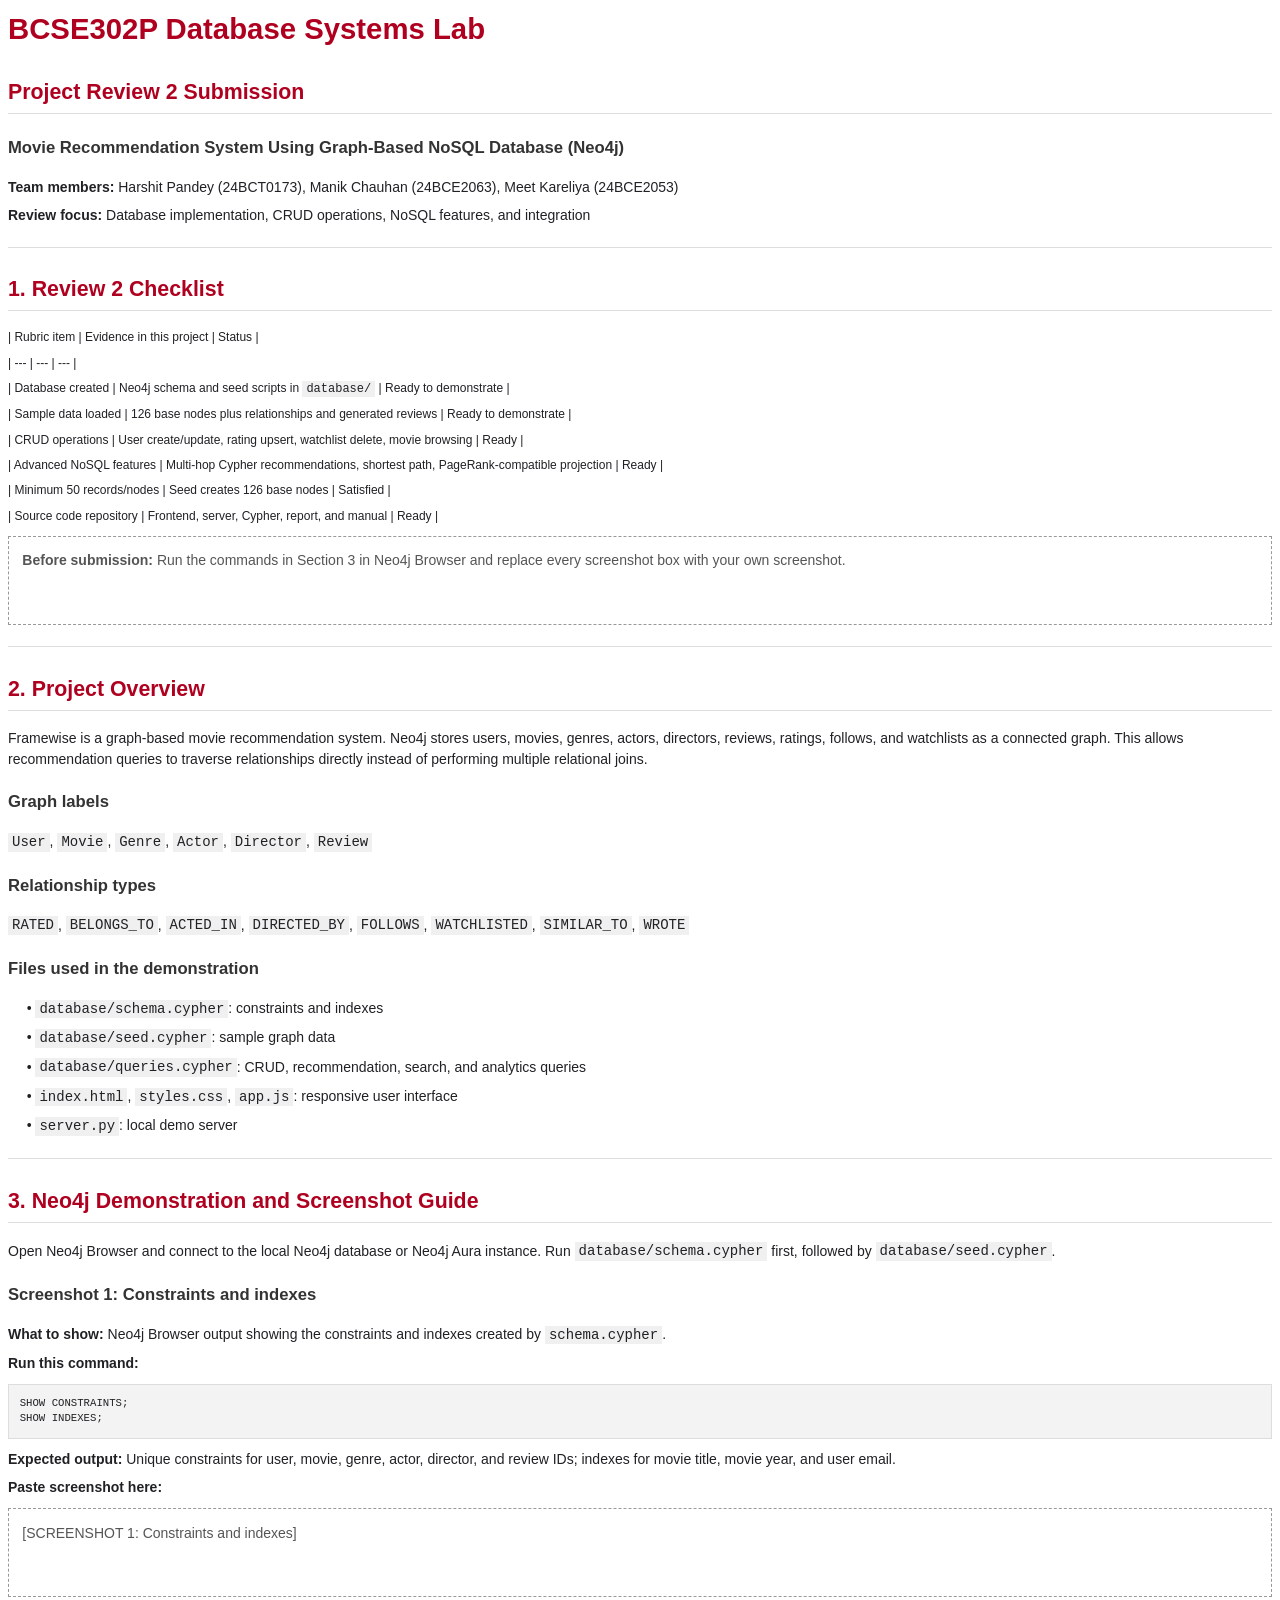
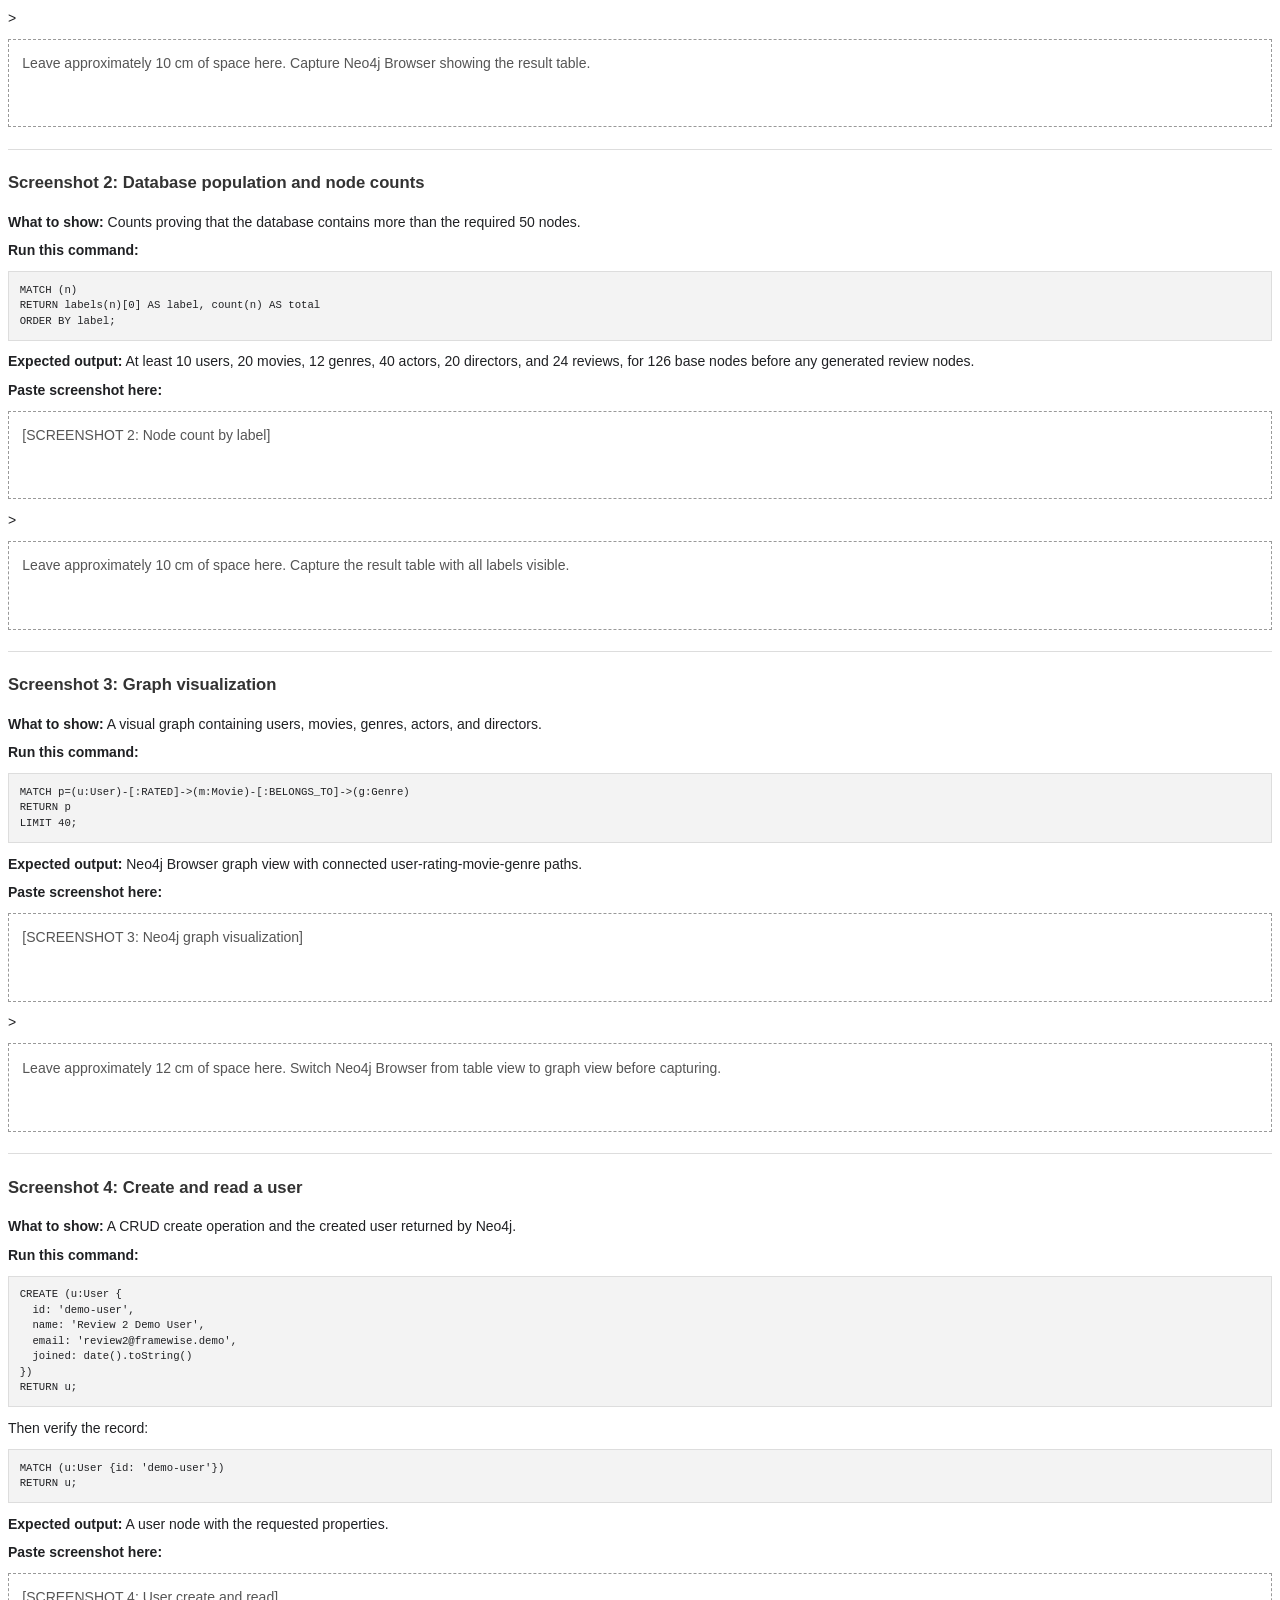
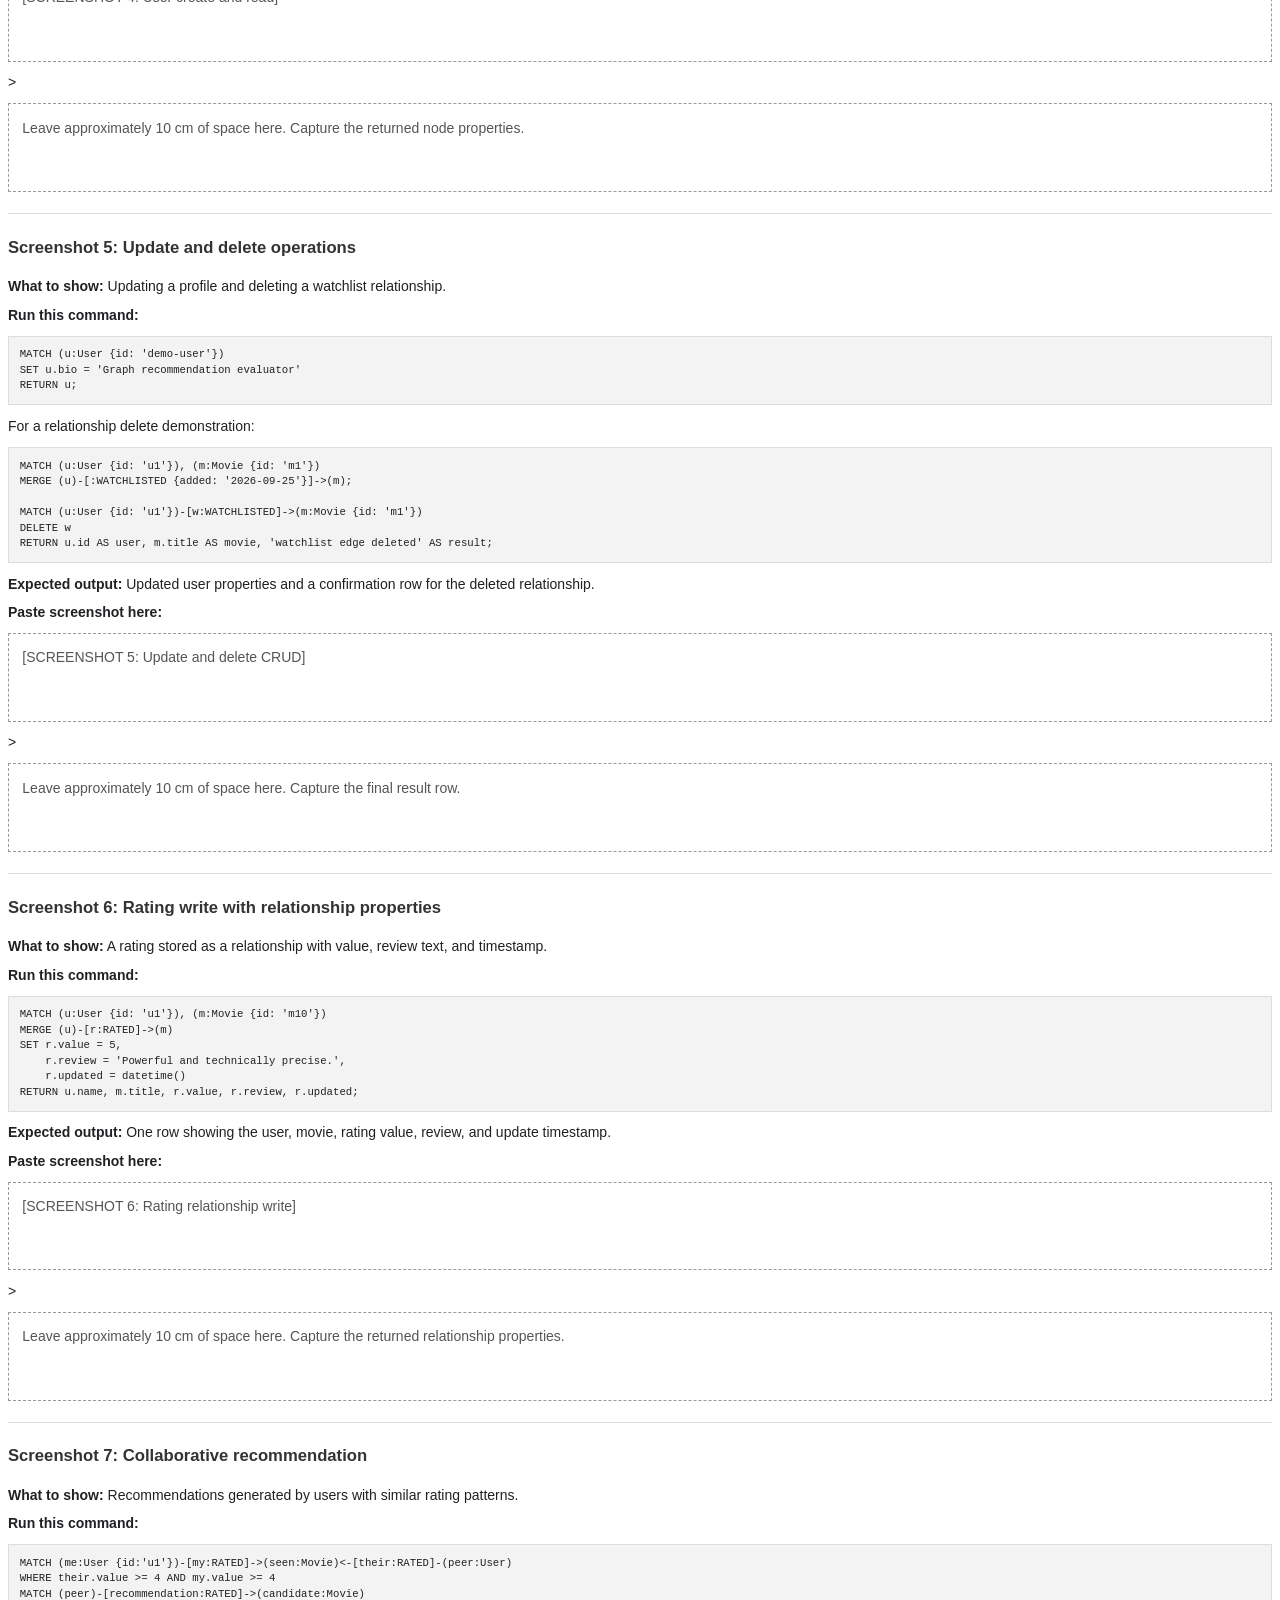
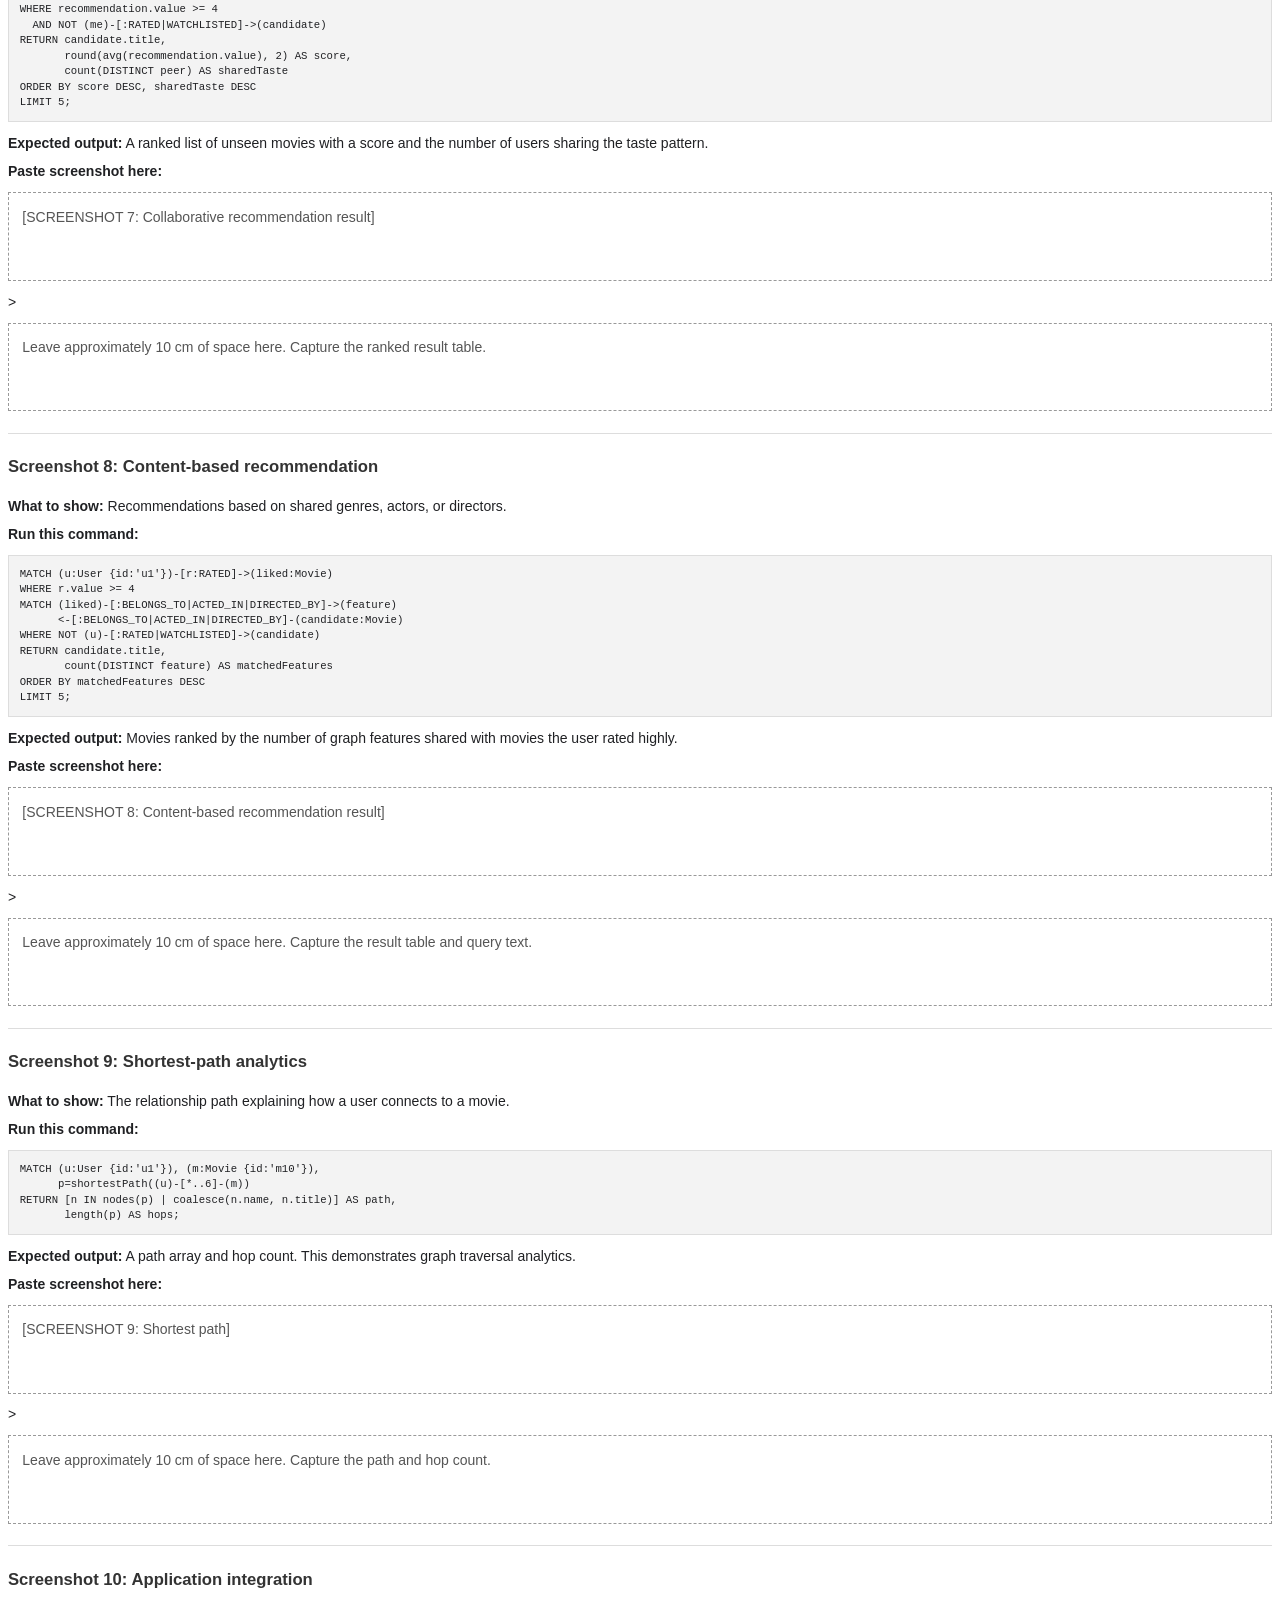
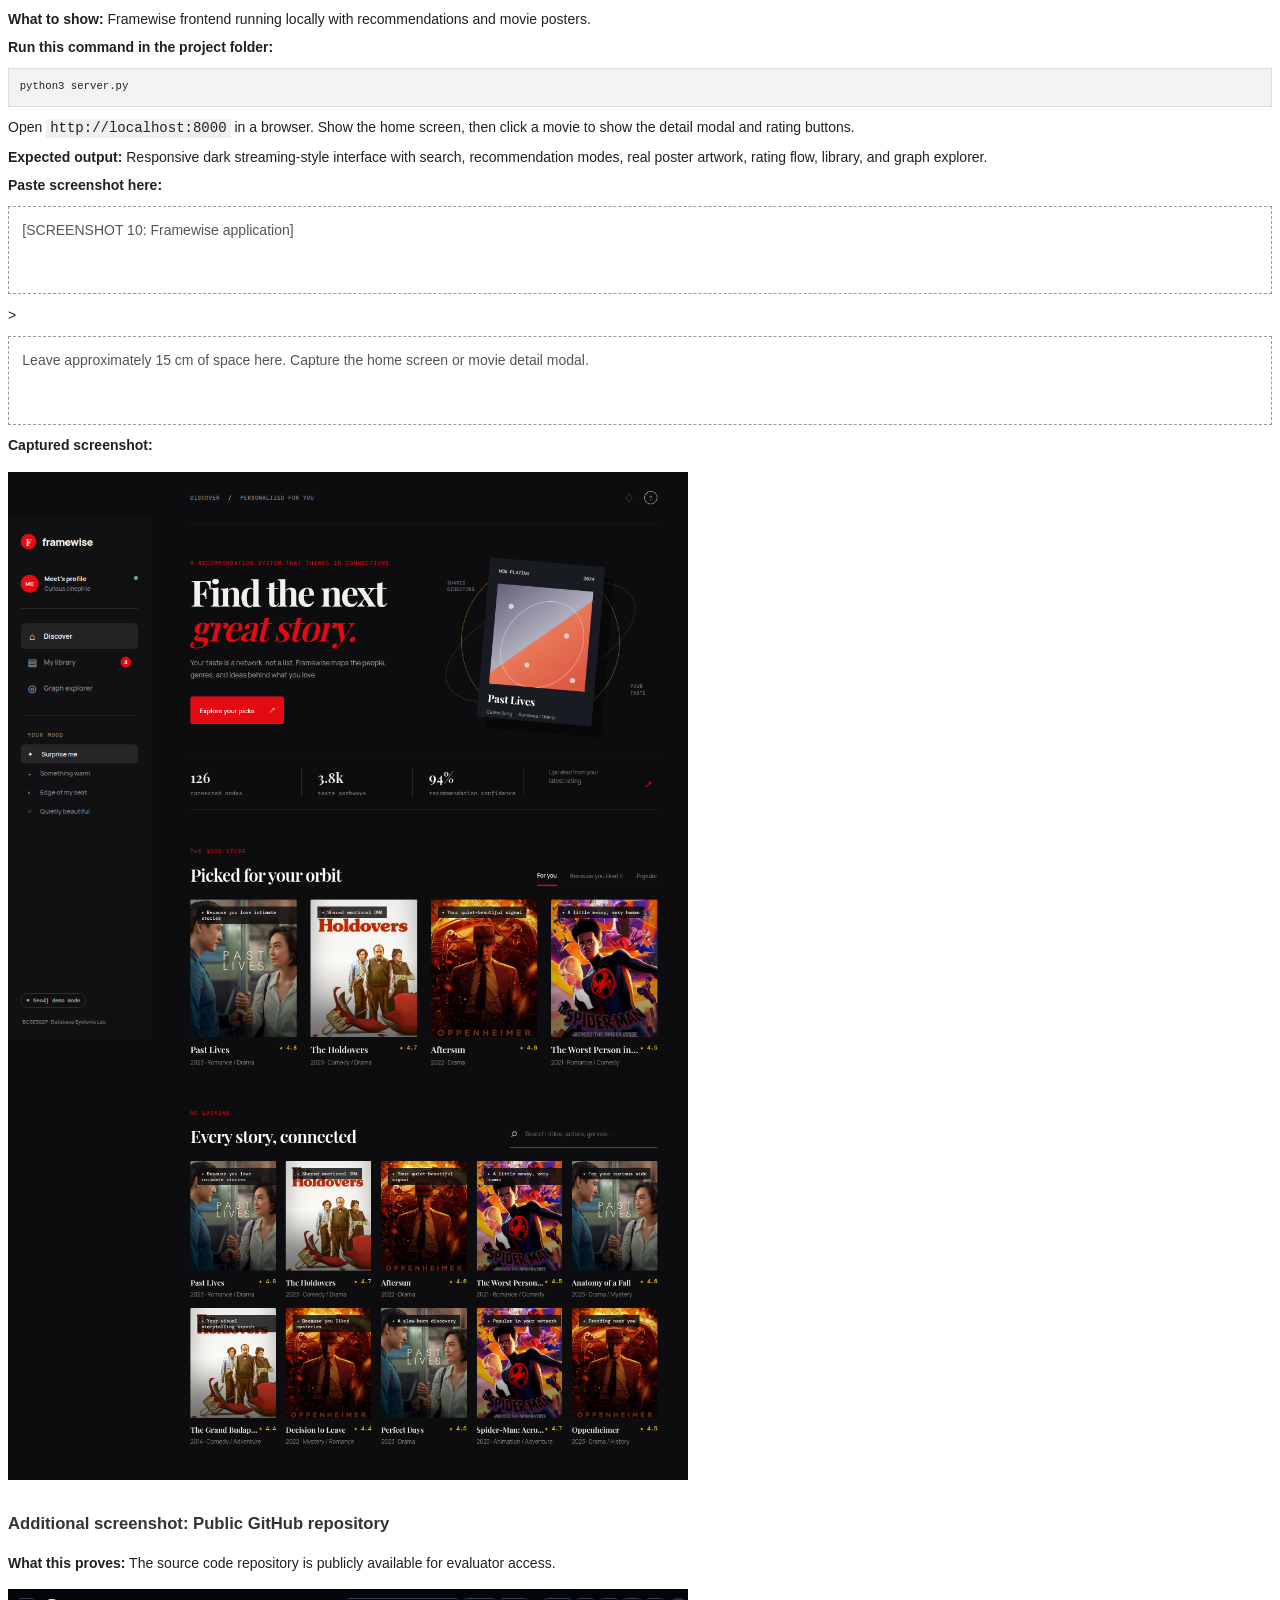
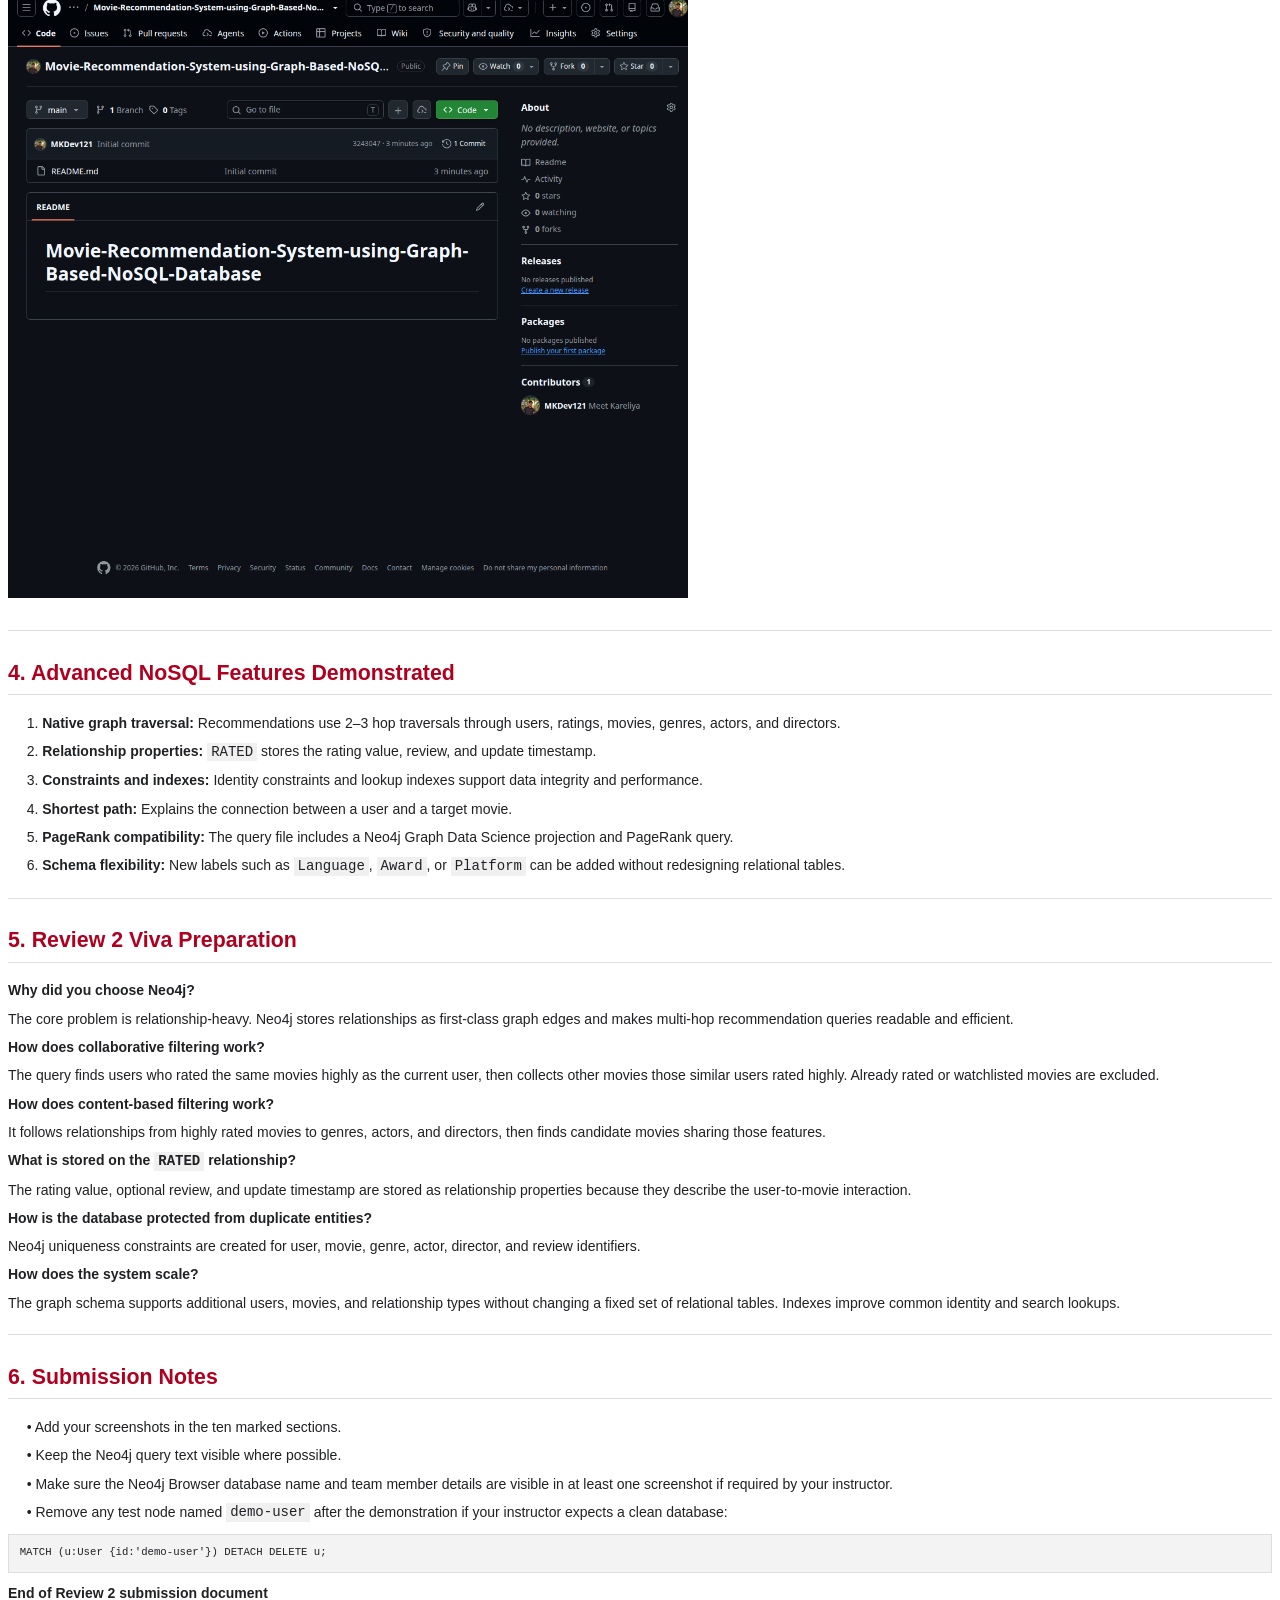
==== REVIEW2_SUBMISSION.html @ df7473f6 "Embed application and GitHub evidence screenshots in Review 2 document" ====
<!doctype html><html><head><meta charset="utf-8"><title>Framewise Review 2 Submission</title>
<style>
@page { size: A4; margin: 18mm; } body { font-family: Arial, sans-serif; color:#202124; font-size:10.5pt; line-height:1.45; } h1 { color:#b00020; font-size:22pt; margin:0 0 8pt; } h2 { color:#b00020; font-size:16pt; border-bottom:1px solid #ddd; padding-bottom:4pt; margin-top:20pt; } h3 { color:#333; font-size:12.5pt; margin-top:16pt; } p { margin:6pt 0; } code, pre { font-family: 'Courier New', monospace; } code { background:#f0f0f0; padding:1pt 3pt; } pre { background:#f3f3f3; border:1px solid #ddd; padding:8pt; white-space:pre-wrap; font-size:8pt; } .placeholder { border:1px dashed #999; min-height:45pt; padding:10pt; margin:8pt 0; color:#555; } .evidence-image { margin:12pt 0 20pt; page-break-inside:avoid; } .evidence-image img { max-width:100%; height:auto; } .bullet { margin-left:14pt; } .table-line { font-family:Arial; font-size:9pt; } hr { border:0; border-top:1px solid #ddd; margin:16pt 0; } strong { font-weight:700; }
</style></head><body><h1>BCSE302P Database Systems Lab</h1><h2>Project Review 2 Submission</h2><h3>Movie Recommendation System Using Graph-Based NoSQL Database (Neo4j)</h3><p><strong>Team members:</strong> Harshit Pandey (24BCT0173), Manik Chauhan (24BCE2063), Meet Kareliya (24BCE2053)</p><p><strong>Review focus:</strong> Database implementation, CRUD operations, NoSQL features, and integration</p><hr><h2>1. Review 2 Checklist</h2><p class="table-line">  |   Rubric item   |   Evidence in this project   |   Status   |  </p><p class="table-line">  |  ---  |  ---  |  ---  |  </p><p class="table-line">  |   Database created   |   Neo4j schema and seed scripts in <code>database/</code>   |   Ready to demonstrate   |  </p><p class="table-line">  |   Sample data loaded   |   126 base nodes plus relationships and generated reviews   |   Ready to demonstrate   |  </p><p class="table-line">  |   CRUD operations   |   User create/update, rating upsert, watchlist delete, movie browsing   |   Ready   |  </p><p class="table-line">  |   Advanced NoSQL features   |   Multi-hop Cypher recommendations, shortest path, PageRank-compatible projection   |   Ready   |  </p><p class="table-line">  |   Minimum 50 records/nodes   |   Seed creates 126 base nodes   |   Satisfied   |  </p><p class="table-line">  |   Source code repository   |   Frontend, server, Cypher, report, and manual   |   Ready   |  </p><div class="placeholder"><strong>Before submission:</strong> Run the commands in Section 3 in Neo4j Browser and replace every screenshot box with your own screenshot.</div><hr><h2>2. Project Overview</h2><p>Framewise is a graph-based movie recommendation system. Neo4j stores users, movies, genres, actors, directors, reviews, ratings, follows, and watchlists as a connected graph. This allows recommendation queries to traverse relationships directly instead of performing multiple relational joins.</p><h3>Graph labels</h3><p><code>User</code>, <code>Movie</code>, <code>Genre</code>, <code>Actor</code>, <code>Director</code>, <code>Review</code></p><h3>Relationship types</h3><p><code>RATED</code>, <code>BELONGS_TO</code>, <code>ACTED_IN</code>, <code>DIRECTED_BY</code>, <code>FOLLOWS</code>, <code>WATCHLISTED</code>, <code>SIMILAR_TO</code>, <code>WROTE</code></p><h3>Files used in the demonstration</h3><p class="bullet">&#8226; <code>database/schema.cypher</code>: constraints and indexes</p><p class="bullet">&#8226; <code>database/seed.cypher</code>: sample graph data</p><p class="bullet">&#8226; <code>database/queries.cypher</code>: CRUD, recommendation, search, and analytics queries</p><p class="bullet">&#8226; <code>index.html</code>, <code>styles.css</code>, <code>app.js</code>: responsive user interface</p><p class="bullet">&#8226; <code>server.py</code>: local demo server</p><hr><h2>3. Neo4j Demonstration and Screenshot Guide</h2><p>Open Neo4j Browser and connect to the local Neo4j database or Neo4j Aura instance. Run <code>database/schema.cypher</code> first, followed by <code>database/seed.cypher</code>.</p><h3>Screenshot 1: Constraints and indexes</h3><p><strong>What to show:</strong> Neo4j Browser output showing the constraints and indexes created by <code>schema.cypher</code>.</p><p><strong>Run this command:</strong></p><pre>SHOW CONSTRAINTS;
SHOW INDEXES;
</pre><p><strong>Expected output:</strong> Unique constraints for user, movie, genre, actor, director, and review IDs; indexes for movie title, movie year, and user email.</p><p><strong>Paste screenshot here:</strong></p><div class="placeholder">[SCREENSHOT 1: Constraints and indexes]</div><p>></p><div class="placeholder">Leave approximately 10 cm of space here. Capture Neo4j Browser showing the result table.</div><hr><h3>Screenshot 2: Database population and node counts</h3><p><strong>What to show:</strong> Counts proving that the database contains more than the required 50 nodes.</p><p><strong>Run this command:</strong></p><pre>MATCH (n)
RETURN labels(n)[0] AS label, count(n) AS total
ORDER BY label;
</pre><p><strong>Expected output:</strong> At least 10 users, 20 movies, 12 genres, 40 actors, 20 directors, and 24 reviews, for 126 base nodes before any generated review nodes.</p><p><strong>Paste screenshot here:</strong></p><div class="placeholder">[SCREENSHOT 2: Node count by label]</div><p>></p><div class="placeholder">Leave approximately 10 cm of space here. Capture the result table with all labels visible.</div><hr><h3>Screenshot 3: Graph visualization</h3><p><strong>What to show:</strong> A visual graph containing users, movies, genres, actors, and directors.</p><p><strong>Run this command:</strong></p><pre>MATCH p=(u:User)-[:RATED]-&gt;(m:Movie)-[:BELONGS_TO]-&gt;(g:Genre)
RETURN p
LIMIT 40;
</pre><p><strong>Expected output:</strong> Neo4j Browser graph view with connected user-rating-movie-genre paths.</p><p><strong>Paste screenshot here:</strong></p><div class="placeholder">[SCREENSHOT 3: Neo4j graph visualization]</div><p>></p><div class="placeholder">Leave approximately 12 cm of space here. Switch Neo4j Browser from table view to graph view before capturing.</div><hr><h3>Screenshot 4: Create and read a user</h3><p><strong>What to show:</strong> A CRUD create operation and the created user returned by Neo4j.</p><p><strong>Run this command:</strong></p><pre>CREATE (u:User {
  id: &#x27;demo-user&#x27;,
  name: &#x27;Review 2 Demo User&#x27;,
  email: &#x27;review2@framewise.demo&#x27;,
  joined: date().toString()
})
RETURN u;
</pre><p>Then verify the record:</p><pre>MATCH (u:User {id: &#x27;demo-user&#x27;})
RETURN u;
</pre><p><strong>Expected output:</strong> A user node with the requested properties.</p><p><strong>Paste screenshot here:</strong></p><div class="placeholder">[SCREENSHOT 4: User create and read]</div><p>></p><div class="placeholder">Leave approximately 10 cm of space here. Capture the returned node properties.</div><hr><h3>Screenshot 5: Update and delete operations</h3><p><strong>What to show:</strong> Updating a profile and deleting a watchlist relationship.</p><p><strong>Run this command:</strong></p><pre>MATCH (u:User {id: &#x27;demo-user&#x27;})
SET u.bio = &#x27;Graph recommendation evaluator&#x27;
RETURN u;
</pre><p>For a relationship delete demonstration:</p><pre>MATCH (u:User {id: &#x27;u1&#x27;}), (m:Movie {id: &#x27;m1&#x27;})
MERGE (u)-[:WATCHLISTED {added: &#x27;2026-09-25&#x27;}]-&gt;(m);

MATCH (u:User {id: &#x27;u1&#x27;})-[w:WATCHLISTED]-&gt;(m:Movie {id: &#x27;m1&#x27;})
DELETE w
RETURN u.id AS user, m.title AS movie, &#x27;watchlist edge deleted&#x27; AS result;
</pre><p><strong>Expected output:</strong> Updated user properties and a confirmation row for the deleted relationship.</p><p><strong>Paste screenshot here:</strong></p><div class="placeholder">[SCREENSHOT 5: Update and delete CRUD]</div><p>></p><div class="placeholder">Leave approximately 10 cm of space here. Capture the final result row.</div><hr><h3>Screenshot 6: Rating write with relationship properties</h3><p><strong>What to show:</strong> A rating stored as a relationship with value, review text, and timestamp.</p><p><strong>Run this command:</strong></p><pre>MATCH (u:User {id: &#x27;u1&#x27;}), (m:Movie {id: &#x27;m10&#x27;})
MERGE (u)-[r:RATED]-&gt;(m)
SET r.value = 5,
    r.review = &#x27;Powerful and technically precise.&#x27;,
    r.updated = datetime()
RETURN u.name, m.title, r.value, r.review, r.updated;
</pre><p><strong>Expected output:</strong> One row showing the user, movie, rating value, review, and update timestamp.</p><p><strong>Paste screenshot here:</strong></p><div class="placeholder">[SCREENSHOT 6: Rating relationship write]</div><p>></p><div class="placeholder">Leave approximately 10 cm of space here. Capture the returned relationship properties.</div><hr><h3>Screenshot 7: Collaborative recommendation</h3><p><strong>What to show:</strong> Recommendations generated by users with similar rating patterns.</p><p><strong>Run this command:</strong></p><pre>MATCH (me:User {id:&#x27;u1&#x27;})-[my:RATED]-&gt;(seen:Movie)&lt;-[their:RATED]-(peer:User)
WHERE their.value &gt;= 4 AND my.value &gt;= 4
MATCH (peer)-[recommendation:RATED]-&gt;(candidate:Movie)
WHERE recommendation.value &gt;= 4
  AND NOT (me)-[:RATED|WATCHLISTED]-&gt;(candidate)
RETURN candidate.title,
       round(avg(recommendation.value), 2) AS score,
       count(DISTINCT peer) AS sharedTaste
ORDER BY score DESC, sharedTaste DESC
LIMIT 5;
</pre><p><strong>Expected output:</strong> A ranked list of unseen movies with a score and the number of users sharing the taste pattern.</p><p><strong>Paste screenshot here:</strong></p><div class="placeholder">[SCREENSHOT 7: Collaborative recommendation result]</div><p>></p><div class="placeholder">Leave approximately 10 cm of space here. Capture the ranked result table.</div><hr><h3>Screenshot 8: Content-based recommendation</h3><p><strong>What to show:</strong> Recommendations based on shared genres, actors, or directors.</p><p><strong>Run this command:</strong></p><pre>MATCH (u:User {id:&#x27;u1&#x27;})-[r:RATED]-&gt;(liked:Movie)
WHERE r.value &gt;= 4
MATCH (liked)-[:BELONGS_TO|ACTED_IN|DIRECTED_BY]-&gt;(feature)
      &lt;-[:BELONGS_TO|ACTED_IN|DIRECTED_BY]-(candidate:Movie)
WHERE NOT (u)-[:RATED|WATCHLISTED]-&gt;(candidate)
RETURN candidate.title,
       count(DISTINCT feature) AS matchedFeatures
ORDER BY matchedFeatures DESC
LIMIT 5;
</pre><p><strong>Expected output:</strong> Movies ranked by the number of graph features shared with movies the user rated highly.</p><p><strong>Paste screenshot here:</strong></p><div class="placeholder">[SCREENSHOT 8: Content-based recommendation result]</div><p>></p><div class="placeholder">Leave approximately 10 cm of space here. Capture the result table and query text.</div><hr><h3>Screenshot 9: Shortest-path analytics</h3><p><strong>What to show:</strong> The relationship path explaining how a user connects to a movie.</p><p><strong>Run this command:</strong></p><pre>MATCH (u:User {id:&#x27;u1&#x27;}), (m:Movie {id:&#x27;m10&#x27;}),
      p=shortestPath((u)-[*..6]-(m))
RETURN [n IN nodes(p) | coalesce(n.name, n.title)] AS path,
       length(p) AS hops;
</pre><p><strong>Expected output:</strong> A path array and hop count. This demonstrates graph traversal analytics.</p><p><strong>Paste screenshot here:</strong></p><div class="placeholder">[SCREENSHOT 9: Shortest path]</div><p>></p><div class="placeholder">Leave approximately 10 cm of space here. Capture the path and hop count.</div><hr><h3>Screenshot 10: Application integration</h3><p><strong>What to show:</strong> Framewise frontend running locally with recommendations and movie posters.</p><p><strong>Run this command in the project folder:</strong></p><pre>python3 server.py
</pre><p>Open <code>http://localhost:8000</code> in a browser. Show the home screen, then click a movie to show the detail modal and rating buttons.</p><p><strong>Expected output:</strong> Responsive dark streaming-style interface with search, recommendation modes, real poster artwork, rating flow, library, and graph explorer.</p><p><strong>Paste screenshot here:</strong></p><div class="placeholder">[SCREENSHOT 10: Framewise application]</div><p>></p><div class="placeholder">Leave approximately 15 cm of space here. Capture the home screen or movie detail modal.</div><p><strong>Captured screenshot:</strong></p><div class="evidence-image"><img src="[data-uri]" width="680" alt="Framewise application home screen"></div><h3>Additional screenshot: Public GitHub repository</h3><p><strong>What this proves:</strong> The source code repository is publicly available for evaluator access.</p><div class="evidence-image"><img src="[data-uri]" width="680" alt="Public GitHub repository"></div><hr><h2>4. Advanced NoSQL Features Demonstrated</h2><p class="bullet">1. <strong>Native graph traversal:</strong> Recommendations use 2–3 hop traversals through users, ratings, movies, genres, actors, and directors.</p><p class="bullet">2. <strong>Relationship properties:</strong> <code>RATED</code> stores the rating value, review, and update timestamp.</p><p class="bullet">3. <strong>Constraints and indexes:</strong> Identity constraints and lookup indexes support data integrity and performance.</p><p class="bullet">4. <strong>Shortest path:</strong> Explains the connection between a user and a target movie.</p><p class="bullet">5. <strong>PageRank compatibility:</strong> The query file includes a Neo4j Graph Data Science projection and PageRank query.</p><p class="bullet">6. <strong>Schema flexibility:</strong> New labels such as <code>Language</code>, <code>Award</code>, or <code>Platform</code> can be added without redesigning relational tables.</p><hr><h2>5. Review 2 Viva Preparation</h2><p><strong>Why did you choose Neo4j?</strong></p><p>The core problem is relationship-heavy. Neo4j stores relationships as first-class graph edges and makes multi-hop recommendation queries readable and efficient.</p><p><strong>How does collaborative filtering work?</strong></p><p>The query finds users who rated the same movies highly as the current user, then collects other movies those similar users rated highly. Already rated or watchlisted movies are excluded.</p><p><strong>How does content-based filtering work?</strong></p><p>It follows relationships from highly rated movies to genres, actors, and directors, then finds candidate movies sharing those features.</p><p><strong>What is stored on the <code>RATED</code> relationship?</strong></p><p>The rating value, optional review, and update timestamp are stored as relationship properties because they describe the user-to-movie interaction.</p><p><strong>How is the database protected from duplicate entities?</strong></p><p>Neo4j uniqueness constraints are created for user, movie, genre, actor, director, and review identifiers.</p><p><strong>How does the system scale?</strong></p><p>The graph schema supports additional users, movies, and relationship types without changing a fixed set of relational tables. Indexes improve common identity and search lookups.</p><hr><h2>6. Submission Notes</h2><p class="bullet">&#8226; Add your screenshots in the ten marked sections.</p><p class="bullet">&#8226; Keep the Neo4j query text visible where possible.</p><p class="bullet">&#8226; Make sure the Neo4j Browser database name and team member details are visible in at least one screenshot if required by your instructor.</p><p class="bullet">&#8226; Remove any test node named <code>demo-user</code> after the demonstration if your instructor expects a clean database:</p><pre>MATCH (u:User {id:&#x27;demo-user&#x27;}) DETACH DELETE u;
</pre><p><strong>End of Review 2 submission document</strong></p></body></html>
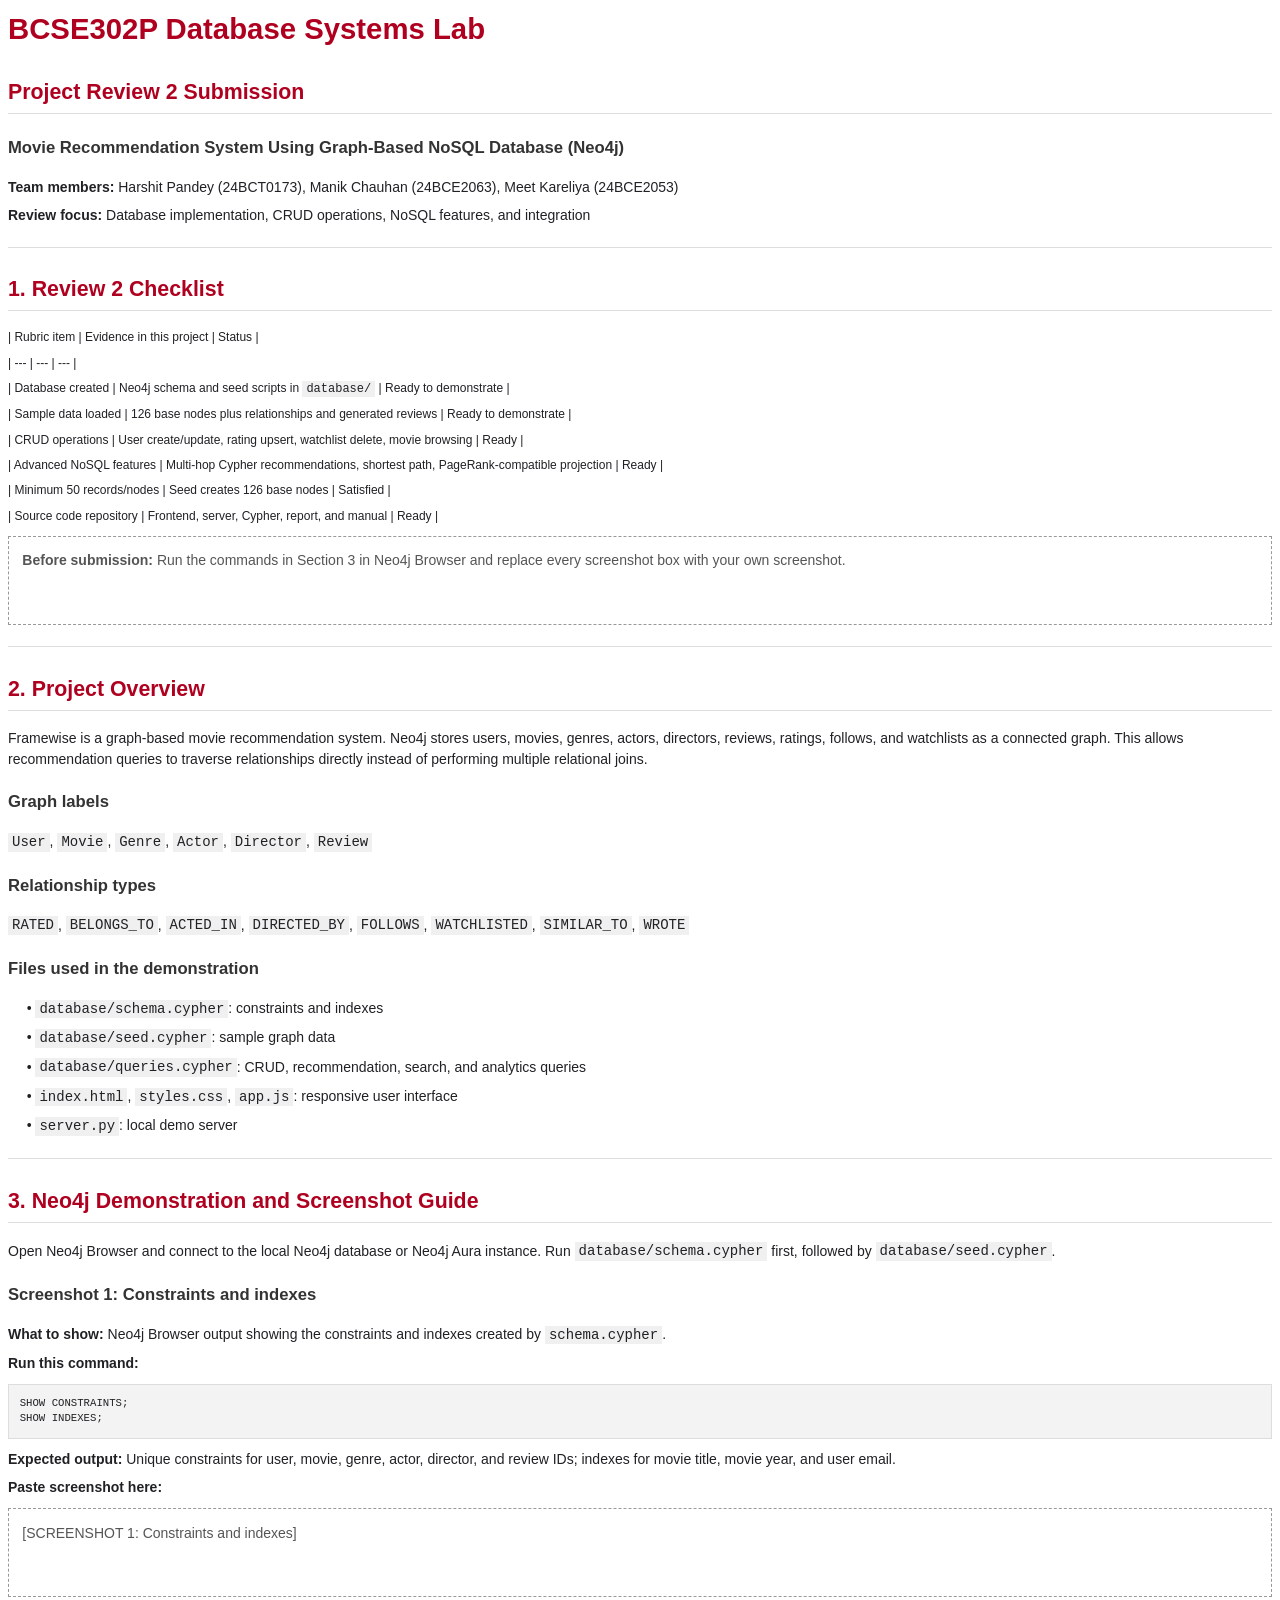
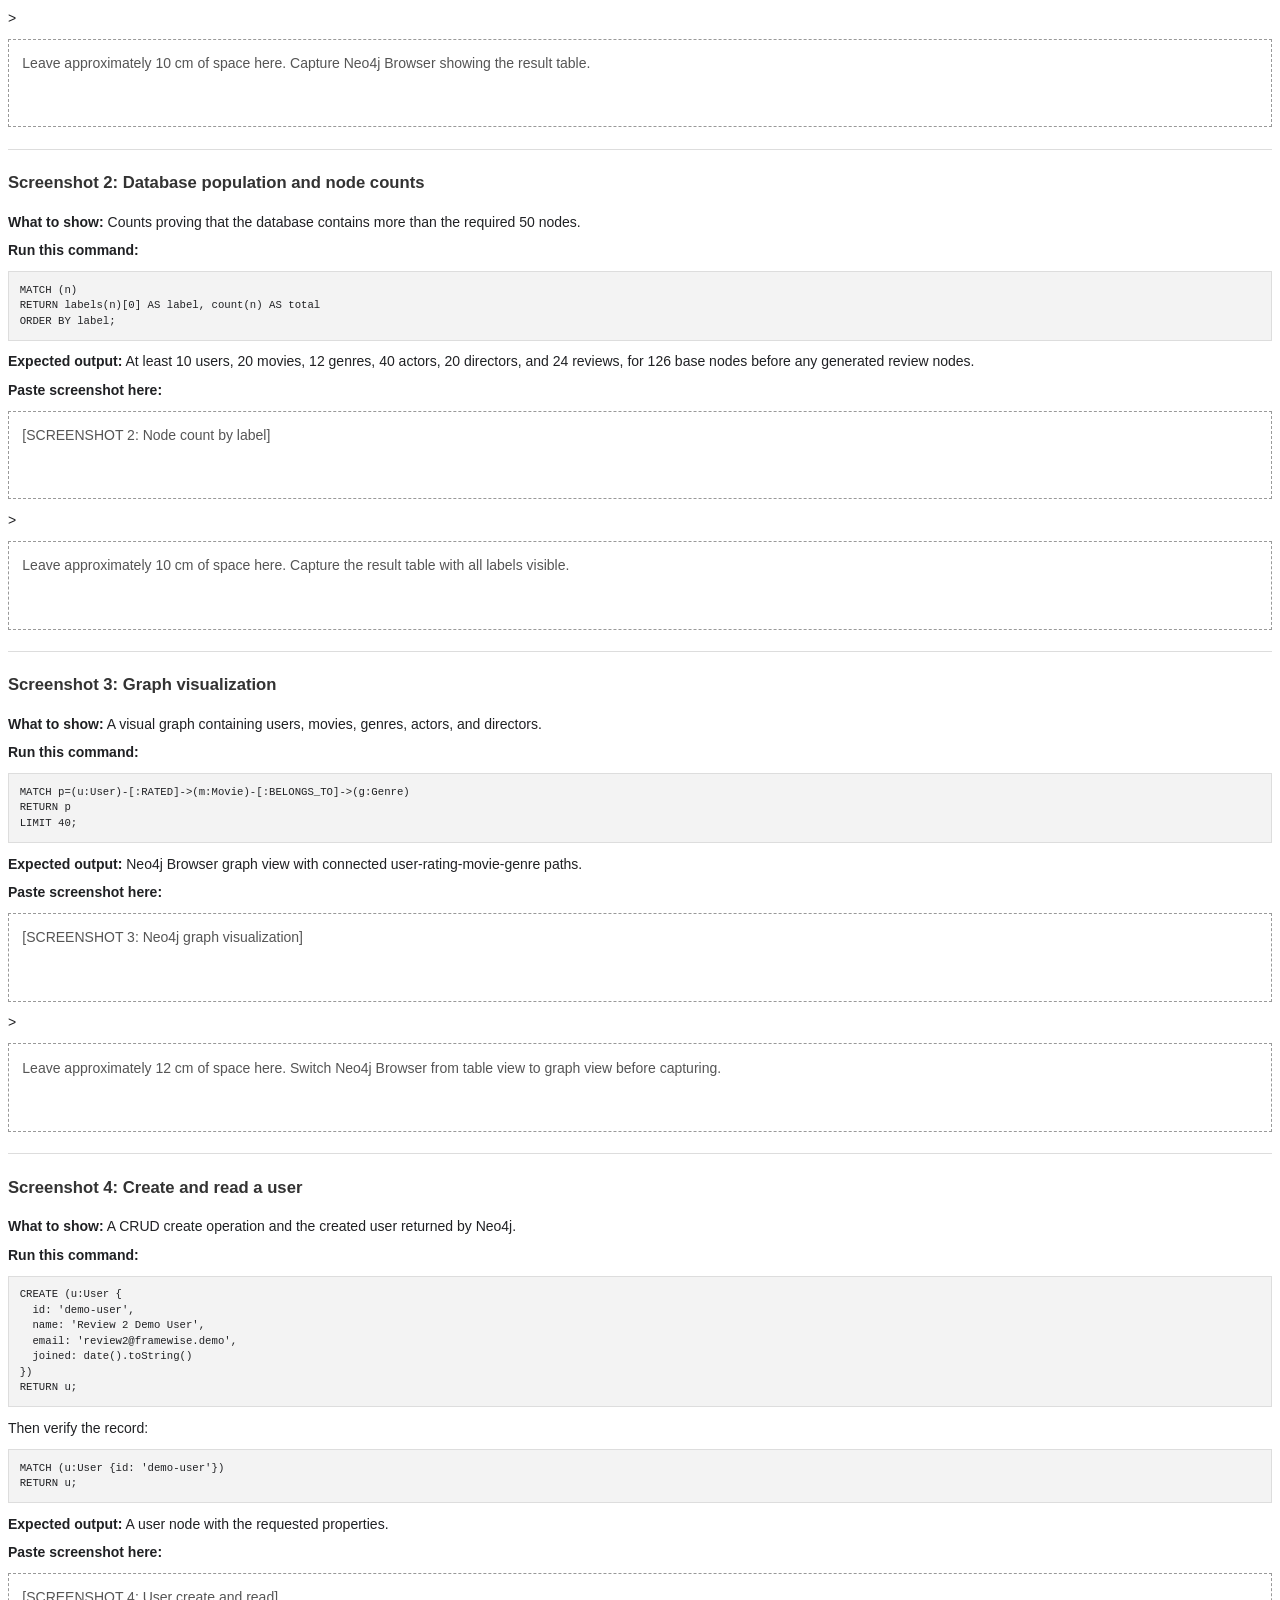
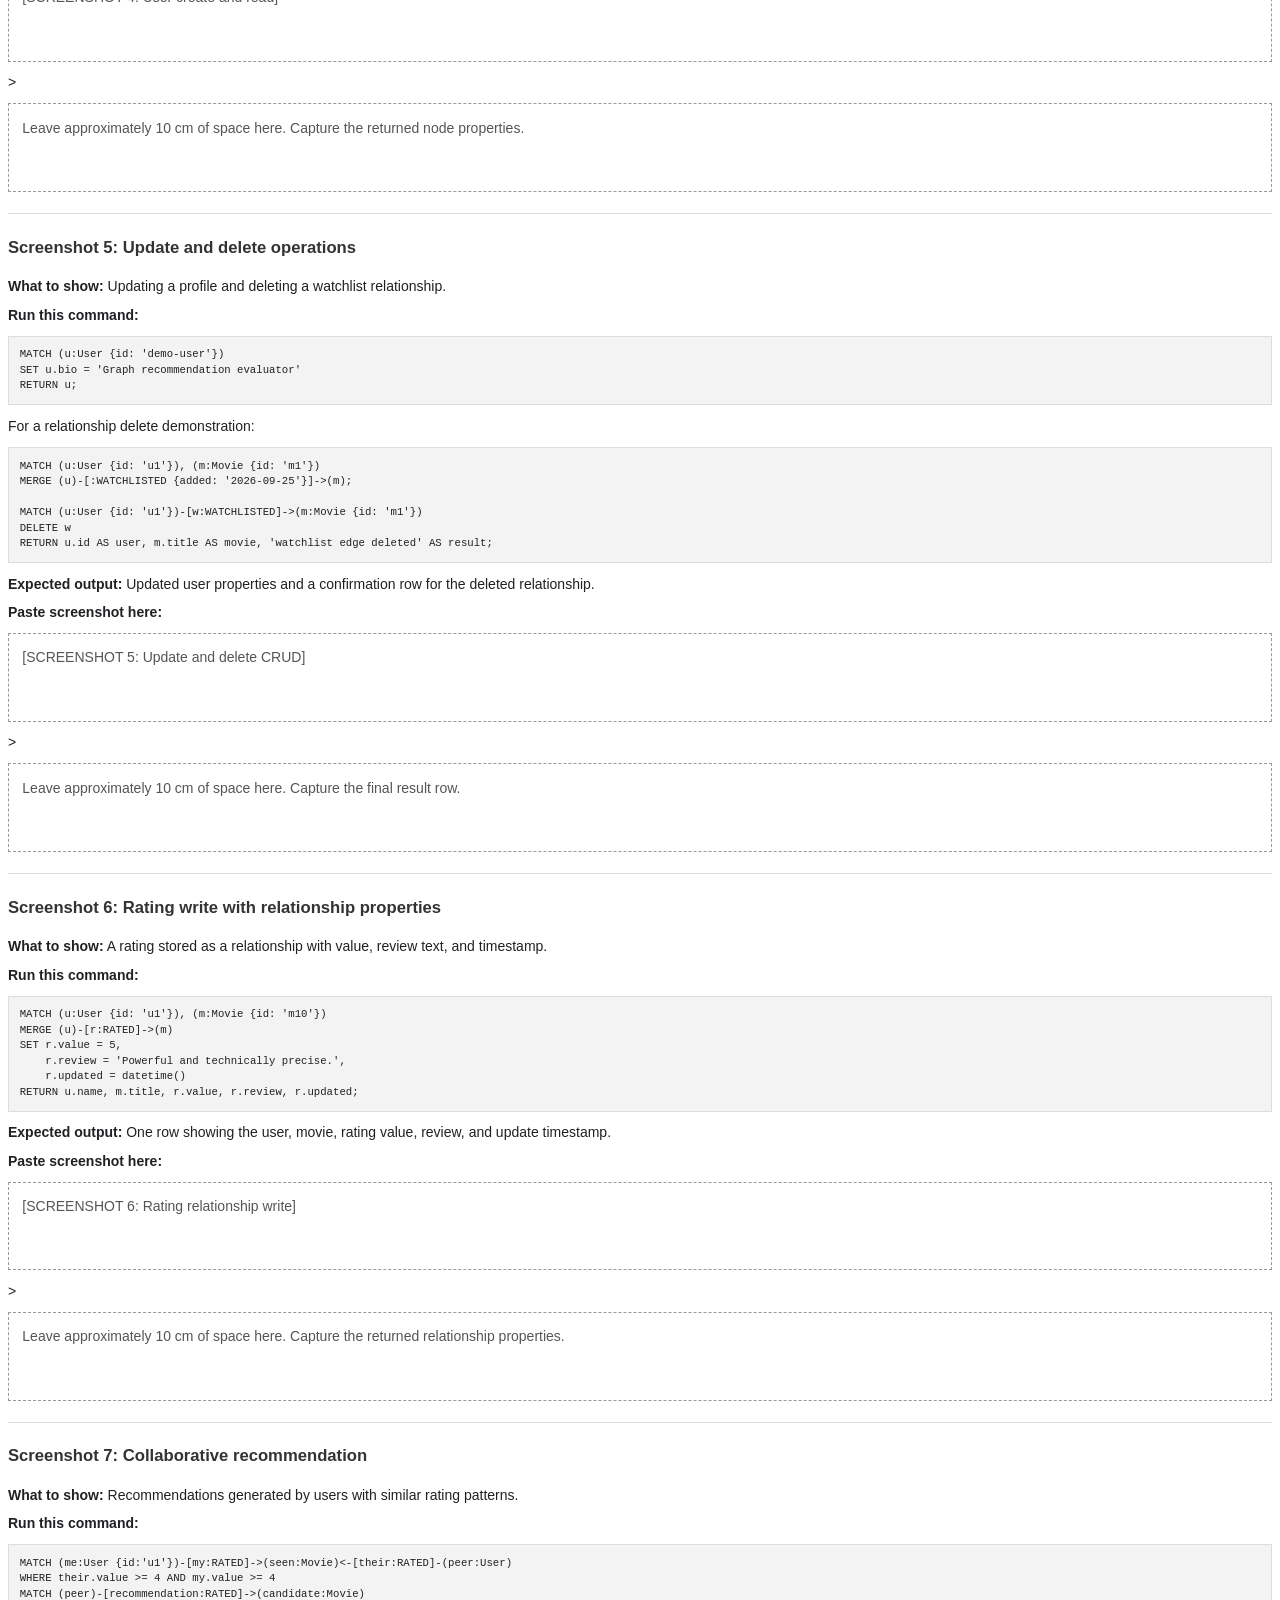
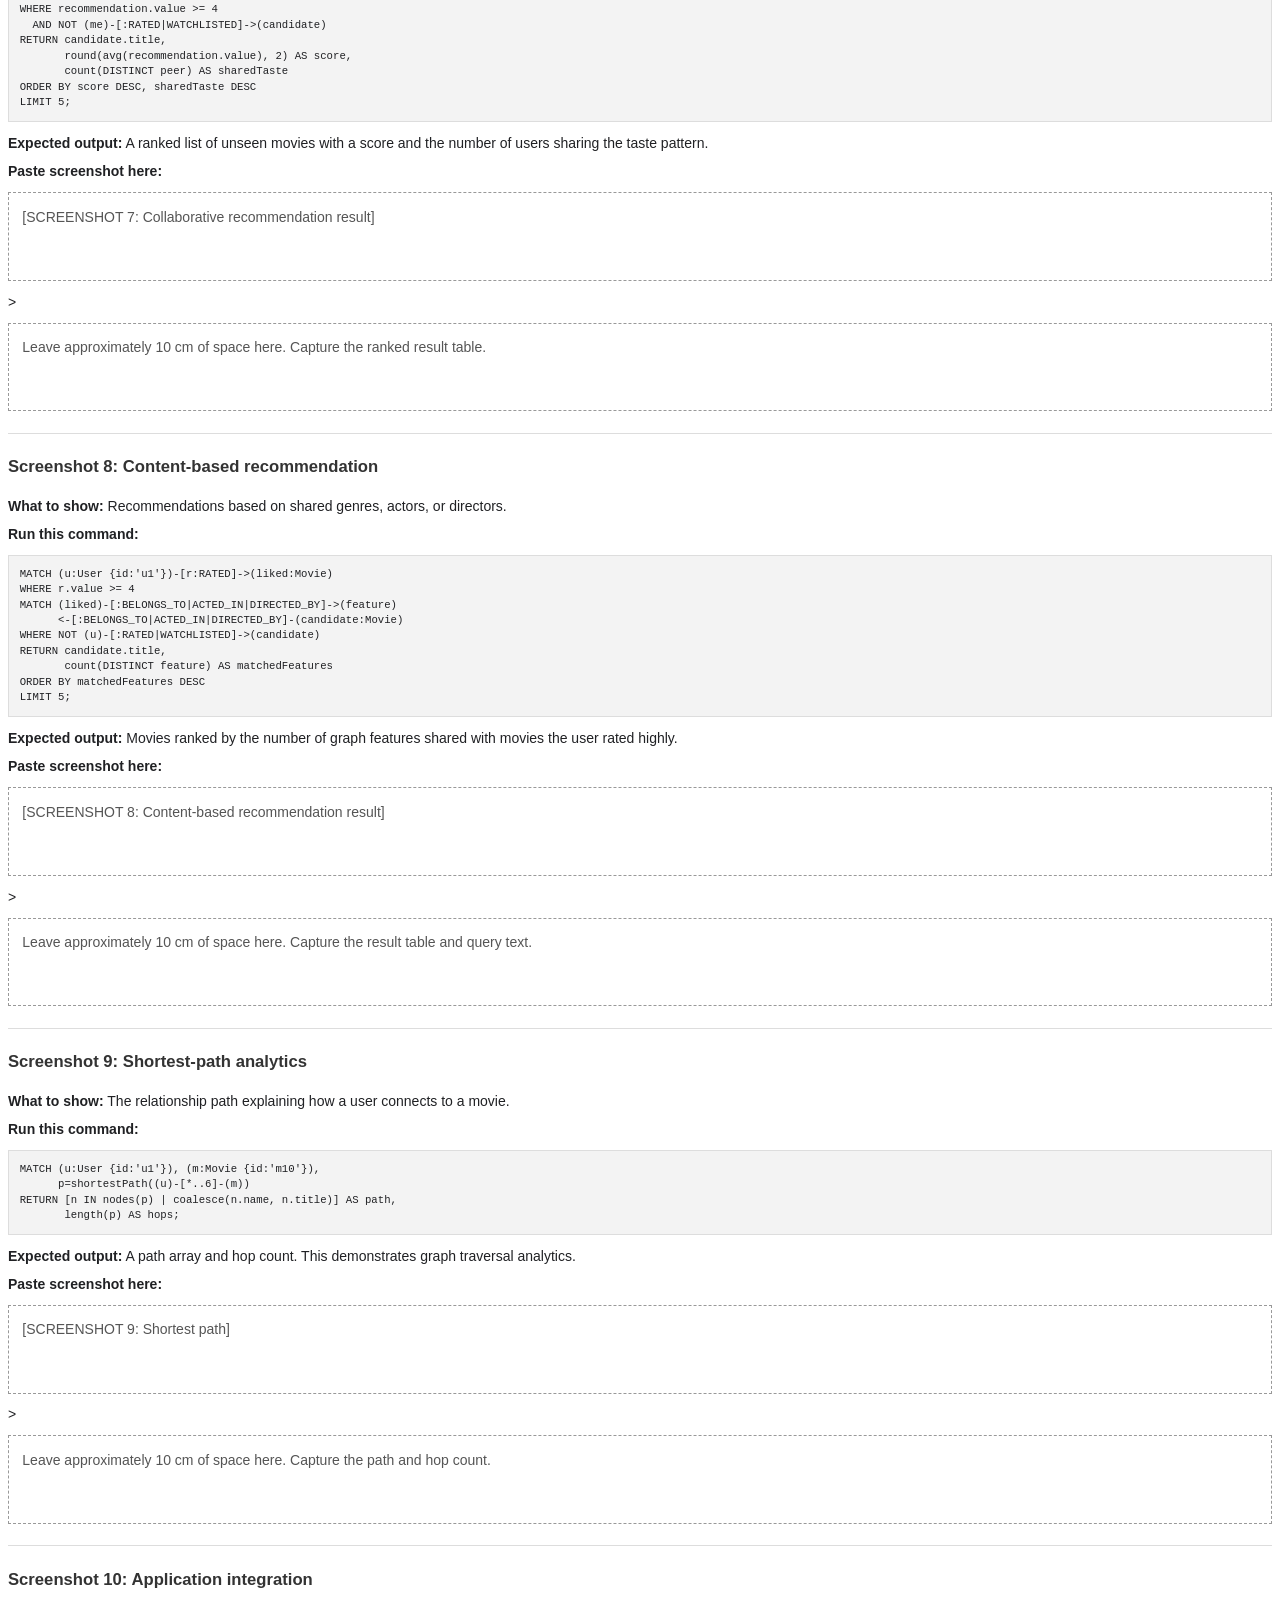
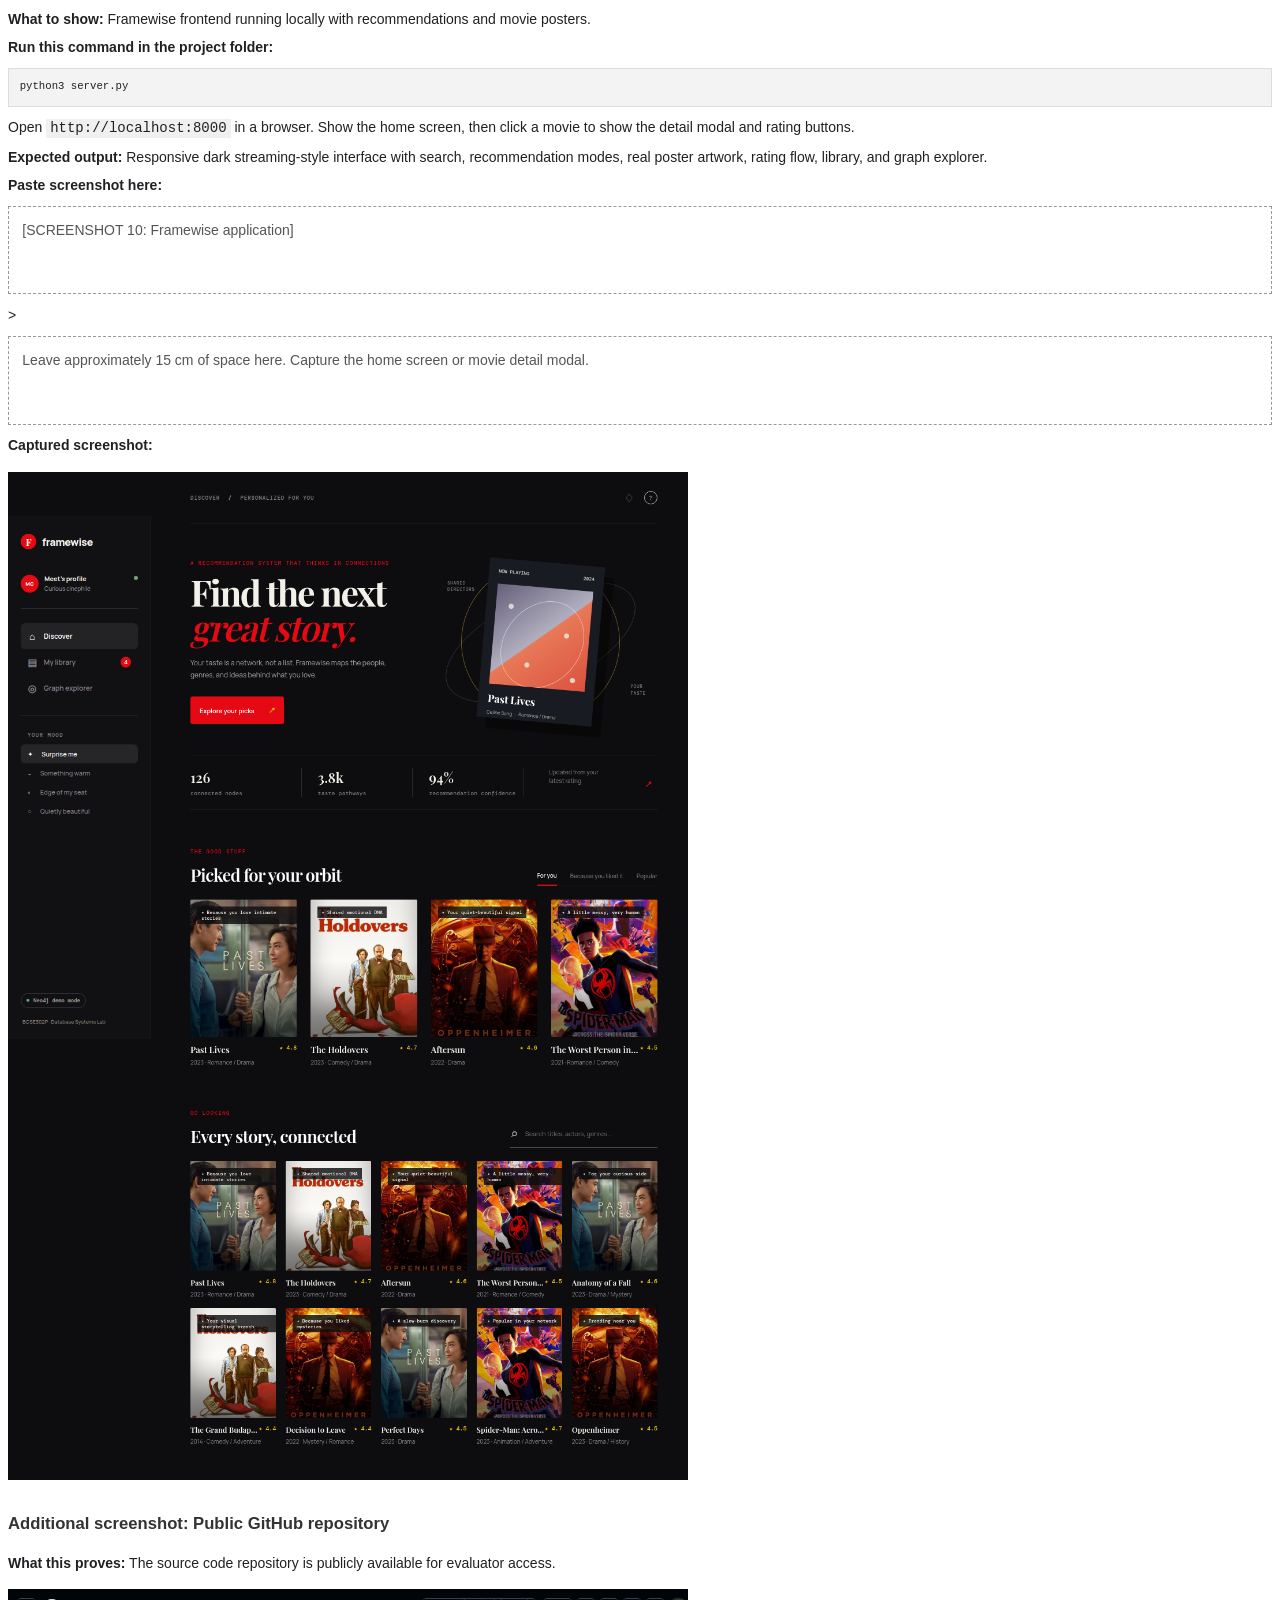
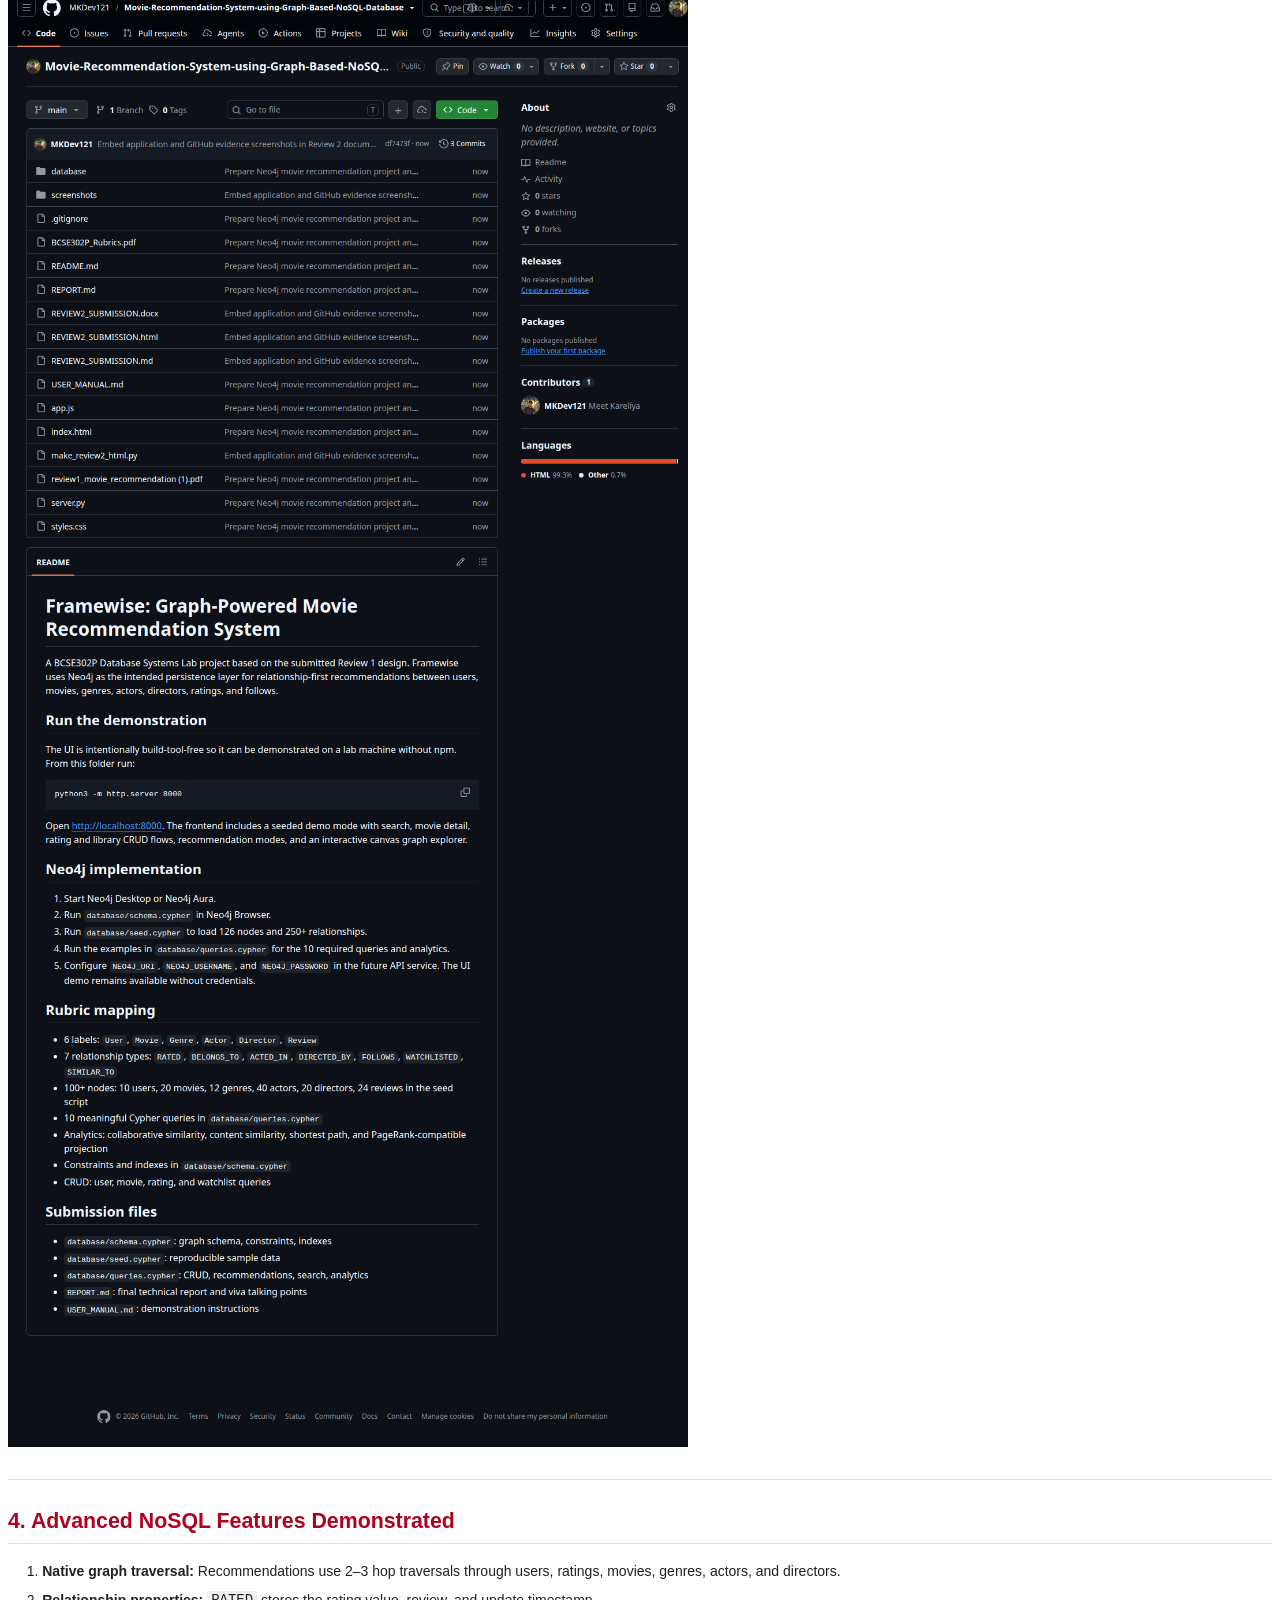
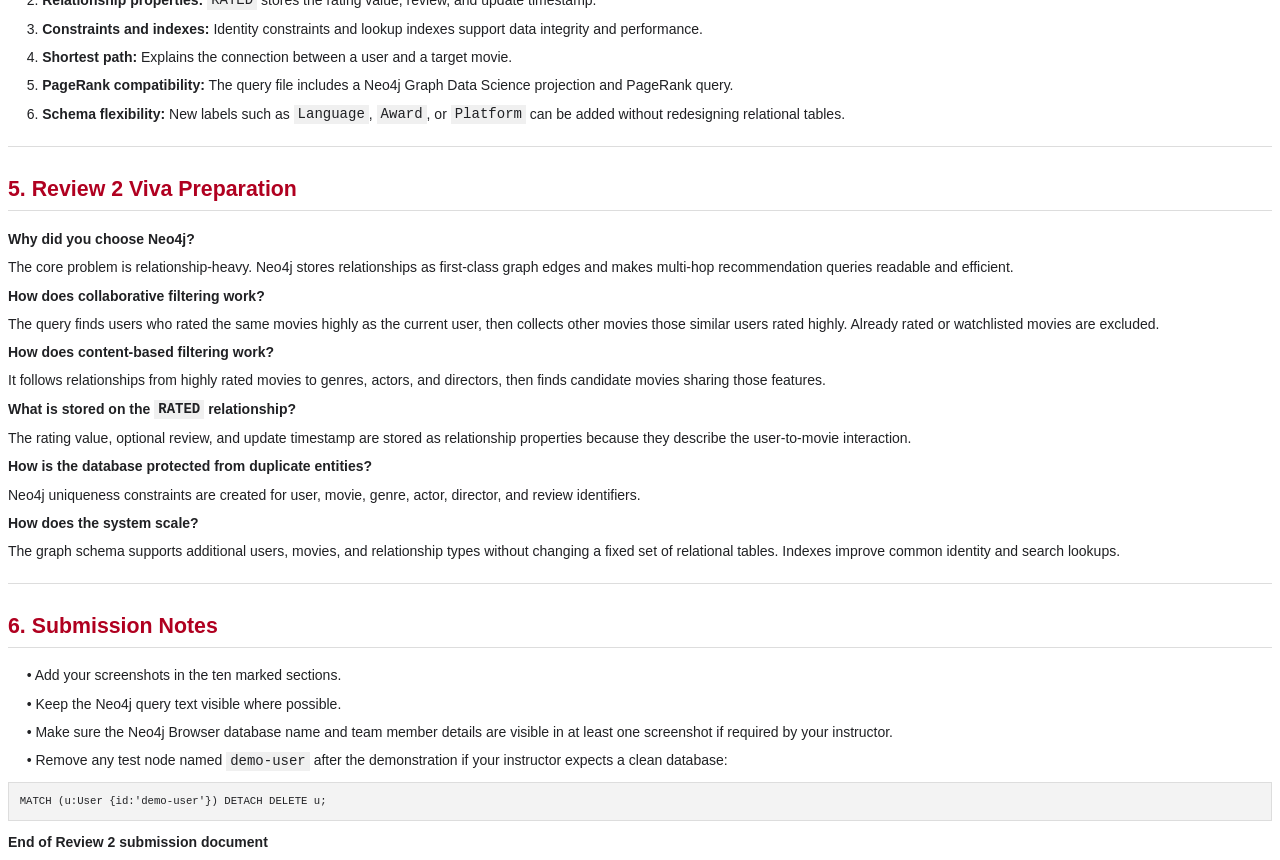
==== commit ea464562: "Refresh final GitHub evidence screenshot" ====
--- a/REVIEW2_SUBMISSION.html
+++ b/REVIEW2_SUBMISSION.html
@@ -57,5 +57,5 @@
 RETURN [n IN nodes(p) | coalesce(n.name, n.title)] AS path,
        length(p) AS hops;
 </pre><p><strong>Expected output:</strong> A path array and hop count. This demonstrates graph traversal analytics.</p><p><strong>Paste screenshot here:</strong></p><div class="placeholder">[SCREENSHOT 9: Shortest path]</div><p>></p><div class="placeholder">Leave approximately 10 cm of space here. Capture the path and hop count.</div><hr><h3>Screenshot 10: Application integration</h3><p><strong>What to show:</strong> Framewise frontend running locally with recommendations and movie posters.</p><p><strong>Run this command in the project folder:</strong></p><pre>python3 server.py
-</pre><p>Open <code>http://localhost:8000</code> in a browser. Show the home screen, then click a movie to show the detail modal and rating buttons.</p><p><strong>Expected output:</strong> Responsive dark streaming-style interface with search, recommendation modes, real poster artwork, rating flow, library, and graph explorer.</p><p><strong>Paste screenshot here:</strong></p><div class="placeholder">[SCREENSHOT 10: Framewise application]</div><p>></p><div class="placeholder">Leave approximately 15 cm of space here. Capture the home screen or movie detail modal.</div><p><strong>Captured screenshot:</strong></p><div class="evidence-image"><img src="[data-uri]